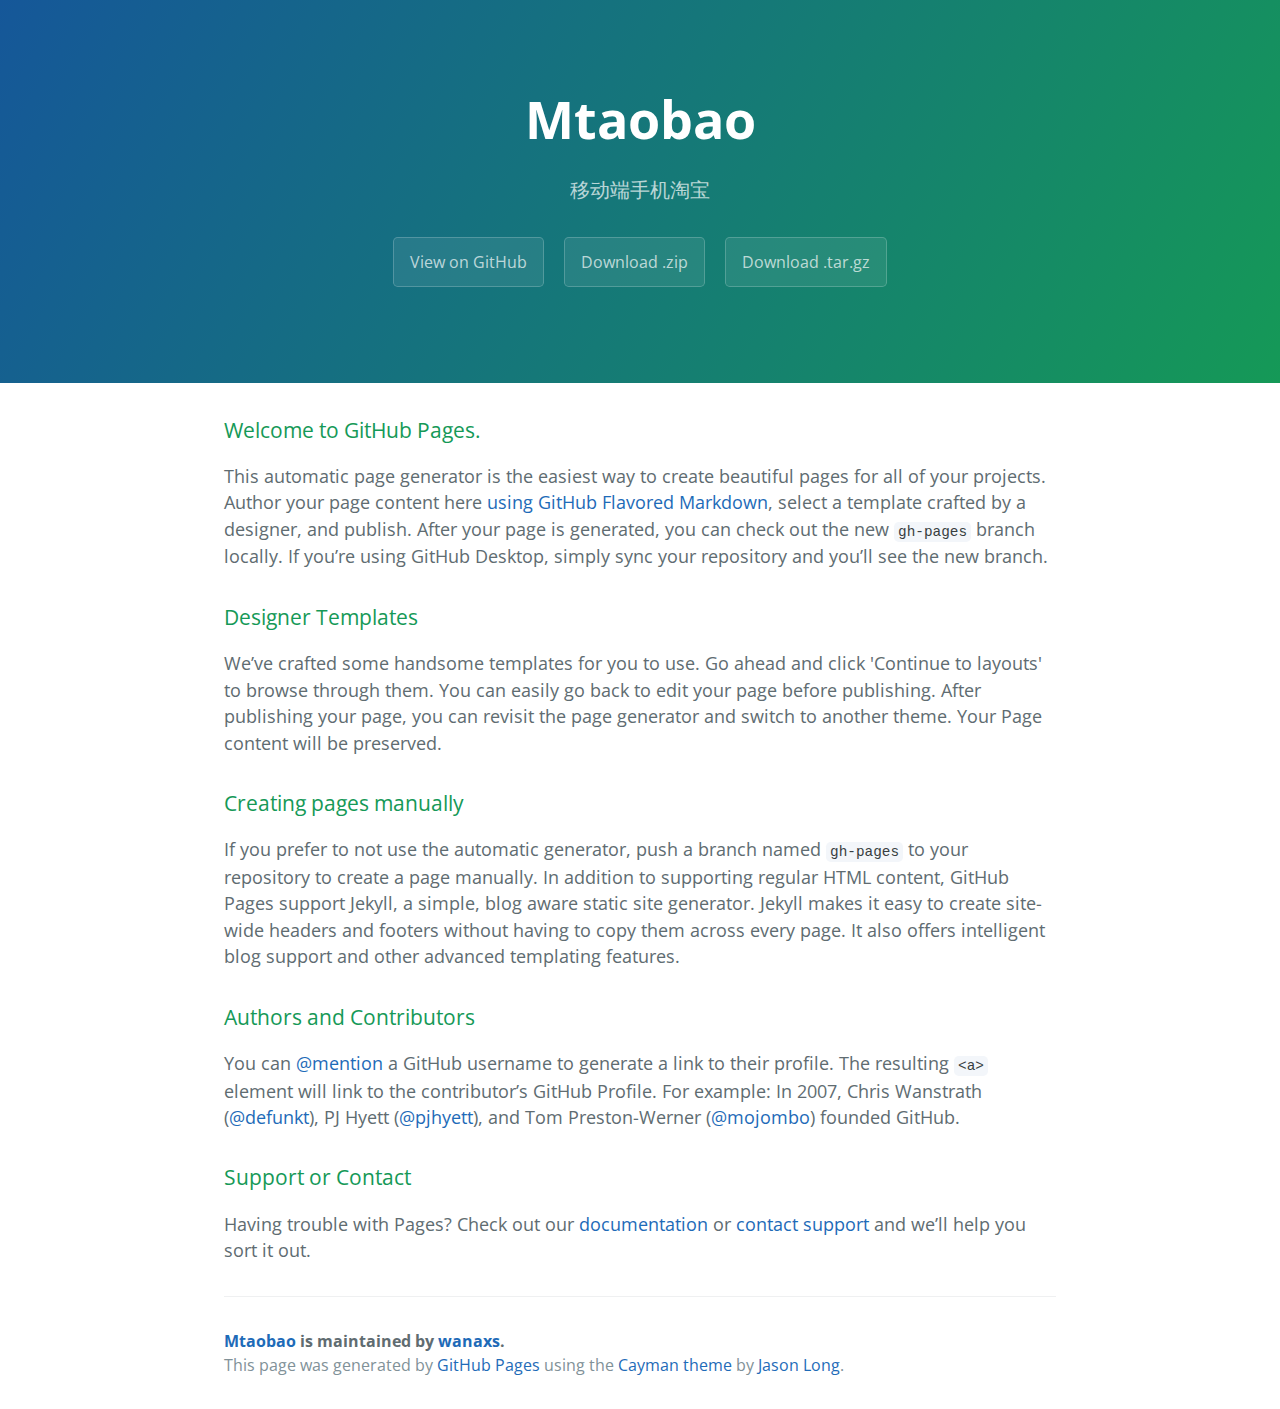
==== index.html @ b4049489 "Create gh-pages branch via GitHub" ====
<!DOCTYPE html>
<html lang="en-us">
  <head>
    <meta charset="UTF-8">
    <title>Mtaobao by wanaxs</title>
    <meta name="viewport" content="width=device-width, initial-scale=1">
    <link rel="stylesheet" type="text/css" href="stylesheets/normalize.css" media="screen">
    <link href='https://fonts.googleapis.com/css?family=Open+Sans:400,700' rel='stylesheet' type='text/css'>
    <link rel="stylesheet" type="text/css" href="stylesheets/stylesheet.css" media="screen">
    <link rel="stylesheet" type="text/css" href="stylesheets/github-light.css" media="screen">
  </head>
  <body>
    <section class="page-header">
      <h1 class="project-name">Mtaobao</h1>
      <h2 class="project-tagline">移动端手机淘宝</h2>
      <a href="https://github.com/wanaxs/Mtaobao" class="btn">View on GitHub</a>
      <a href="https://github.com/wanaxs/Mtaobao/zipball/master" class="btn">Download .zip</a>
      <a href="https://github.com/wanaxs/Mtaobao/tarball/master" class="btn">Download .tar.gz</a>
    </section>

    <section class="main-content">
      <h3>
<a id="welcome-to-github-pages" class="anchor" href="#welcome-to-github-pages" aria-hidden="true"><span aria-hidden="true" class="octicon octicon-link"></span></a>Welcome to GitHub Pages.</h3>

<p>This automatic page generator is the easiest way to create beautiful pages for all of your projects. Author your page content here <a href="https://guides.github.com/features/mastering-markdown/">using GitHub Flavored Markdown</a>, select a template crafted by a designer, and publish. After your page is generated, you can check out the new <code>gh-pages</code> branch locally. If you’re using GitHub Desktop, simply sync your repository and you’ll see the new branch.</p>

<h3>
<a id="designer-templates" class="anchor" href="#designer-templates" aria-hidden="true"><span aria-hidden="true" class="octicon octicon-link"></span></a>Designer Templates</h3>

<p>We’ve crafted some handsome templates for you to use. Go ahead and click 'Continue to layouts' to browse through them. You can easily go back to edit your page before publishing. After publishing your page, you can revisit the page generator and switch to another theme. Your Page content will be preserved.</p>

<h3>
<a id="creating-pages-manually" class="anchor" href="#creating-pages-manually" aria-hidden="true"><span aria-hidden="true" class="octicon octicon-link"></span></a>Creating pages manually</h3>

<p>If you prefer to not use the automatic generator, push a branch named <code>gh-pages</code> to your repository to create a page manually. In addition to supporting regular HTML content, GitHub Pages support Jekyll, a simple, blog aware static site generator. Jekyll makes it easy to create site-wide headers and footers without having to copy them across every page. It also offers intelligent blog support and other advanced templating features.</p>

<h3>
<a id="authors-and-contributors" class="anchor" href="#authors-and-contributors" aria-hidden="true"><span aria-hidden="true" class="octicon octicon-link"></span></a>Authors and Contributors</h3>

<p>You can <a href="https://help.github.com/articles/basic-writing-and-formatting-syntax/#mentioning-users-and-teams" class="user-mention">@mention</a> a GitHub username to generate a link to their profile. The resulting <code>&lt;a&gt;</code> element will link to the contributor’s GitHub Profile. For example: In 2007, Chris Wanstrath (<a href="https://github.com/defunkt" class="user-mention">@defunkt</a>), PJ Hyett (<a href="https://github.com/pjhyett" class="user-mention">@pjhyett</a>), and Tom Preston-Werner (<a href="https://github.com/mojombo" class="user-mention">@mojombo</a>) founded GitHub.</p>

<h3>
<a id="support-or-contact" class="anchor" href="#support-or-contact" aria-hidden="true"><span aria-hidden="true" class="octicon octicon-link"></span></a>Support or Contact</h3>

<p>Having trouble with Pages? Check out our <a href="https://help.github.com/pages">documentation</a> or <a href="https://github.com/contact">contact support</a> and we’ll help you sort it out.</p>

      <footer class="site-footer">
        <span class="site-footer-owner"><a href="https://github.com/wanaxs/Mtaobao">Mtaobao</a> is maintained by <a href="https://github.com/wanaxs">wanaxs</a>.</span>

        <span class="site-footer-credits">This page was generated by <a href="https://pages.github.com">GitHub Pages</a> using the <a href="https://github.com/jasonlong/cayman-theme">Cayman theme</a> by <a href="https://twitter.com/jasonlong">Jason Long</a>.</span>
      </footer>

    </section>

  
  </body>
</html>
---- stylesheets/stylesheet.css ----
* {
  box-sizing: border-box; }

body {
  padding: 0;
  margin: 0;
  font-family: "Open Sans", "Helvetica Neue", Helvetica, Arial, sans-serif;
  font-size: 16px;
  line-height: 1.5;
  color: #606c71; }

a {
  color: #1e6bb8;
  text-decoration: none; }
  a:hover {
    text-decoration: underline; }

.btn {
  display: inline-block;
  margin-bottom: 1rem;
  color: rgba(255, 255, 255, 0.7);
  background-color: rgba(255, 255, 255, 0.08);
  border-color: rgba(255, 255, 255, 0.2);
  border-style: solid;
  border-width: 1px;
  border-radius: 0.3rem;
  transition: color 0.2s, background-color 0.2s, border-color 0.2s; }
  .btn + .btn {
    margin-left: 1rem; }

.btn:hover {
  color: rgba(255, 255, 255, 0.8);
  text-decoration: none;
  background-color: rgba(255, 255, 255, 0.2);
  border-color: rgba(255, 255, 255, 0.3); }

@media screen and (min-width: 64em) {
  .btn {
    padding: 0.75rem 1rem; } }

@media screen and (min-width: 42em) and (max-width: 64em) {
  .btn {
    padding: 0.6rem 0.9rem;
    font-size: 0.9rem; } }

@media screen and (max-width: 42em) {
  .btn {
    display: block;
    width: 100%;
    padding: 0.75rem;
    font-size: 0.9rem; }
    .btn + .btn {
      margin-top: 1rem;
      margin-left: 0; } }

.page-header {
  color: #fff;
  text-align: center;
  background-color: #159957;
  background-image: linear-gradient(120deg, #155799, #159957); }

@media screen and (min-width: 64em) {
  .page-header {
    padding: 5rem 6rem; } }

@media screen and (min-width: 42em) and (max-width: 64em) {
  .page-header {
    padding: 3rem 4rem; } }

@media screen and (max-width: 42em) {
  .page-header {
    padding: 2rem 1rem; } }

.project-name {
  margin-top: 0;
  margin-bottom: 0.1rem; }

@media screen and (min-width: 64em) {
  .project-name {
    font-size: 3.25rem; } }

@media screen and (min-width: 42em) and (max-width: 64em) {
  .project-name {
    font-size: 2.25rem; } }

@media screen and (max-width: 42em) {
  .project-name {
    font-size: 1.75rem; } }

.project-tagline {
  margin-bottom: 2rem;
  font-weight: normal;
  opacity: 0.7; }

@media screen and (min-width: 64em) {
  .project-tagline {
    font-size: 1.25rem; } }

@media screen and (min-width: 42em) and (max-width: 64em) {
  .project-tagline {
    font-size: 1.15rem; } }

@media screen and (max-width: 42em) {
  .project-tagline {
    font-size: 1rem; } }

.main-content :first-child {
  margin-top: 0; }
.main-content img {
  max-width: 100%; }
.main-content h1, .main-content h2, .main-content h3, .main-content h4, .main-content h5, .main-content h6 {
  margin-top: 2rem;
  margin-bottom: 1rem;
  font-weight: normal;
  color: #159957; }
.main-content p {
  margin-bottom: 1em; }
.main-content code {
  padding: 2px 4px;
  font-family: Consolas, "Liberation Mono", Menlo, Courier, monospace;
  font-size: 0.9rem;
  color: #383e41;
  background-color: #f3f6fa;
  border-radius: 0.3rem; }
.main-content pre {
  padding: 0.8rem;
  margin-top: 0;
  margin-bottom: 1rem;
  font: 1rem Consolas, "Liberation Mono", Menlo, Courier, monospace;
  color: #567482;
  word-wrap: normal;
  background-color: #f3f6fa;
  border: solid 1px #dce6f0;
  border-radius: 0.3rem; }
  .main-content pre > code {
    padding: 0;
    margin: 0;
    font-size: 0.9rem;
    color: #567482;
    word-break: normal;
    white-space: pre;
    background: transparent;
    border: 0; }
.main-content .highlight {
  margin-bottom: 1rem; }
  .main-content .highlight pre {
    margin-bottom: 0;
    word-break: normal; }
.main-content .highlight pre, .main-content pre {
  padding: 0.8rem;
  overflow: auto;
  font-size: 0.9rem;
  line-height: 1.45;
  border-radius: 0.3rem; }
.main-content pre code, .main-content pre tt {
  display: inline;
  max-width: initial;
  padding: 0;
  margin: 0;
  overflow: initial;
  line-height: inherit;
  word-wrap: normal;
  background-color: transparent;
  border: 0; }
  .main-content pre code:before, .main-content pre code:after, .main-content pre tt:before, .main-content pre tt:after {
    content: normal; }
.main-content ul, .main-content ol {
  margin-top: 0; }
.main-content blockquote {
  padding: 0 1rem;
  margin-left: 0;
  color: #819198;
  border-left: 0.3rem solid #dce6f0; }
  .main-content blockquote > :first-child {
    margin-top: 0; }
  .main-content blockquote > :last-child {
    margin-bottom: 0; }
.main-content table {
  display: block;
  width: 100%;
  overflow: auto;
  word-break: normal;
  word-break: keep-all; }
  .main-content table th {
    font-weight: bold; }
  .main-content table th, .main-content table td {
    padding: 0.5rem 1rem;
    border: 1px solid #e9ebec; }
.main-content dl {
  padding: 0; }
  .main-content dl dt {
    padding: 0;
    margin-top: 1rem;
    font-size: 1rem;
    font-weight: bold; }
  .main-content dl dd {
    padding: 0;
    margin-bottom: 1rem; }
.main-content hr {
  height: 2px;
  padding: 0;
  margin: 1rem 0;
  background-color: #eff0f1;
  border: 0; }

@media screen and (min-width: 64em) {
  .main-content {
    max-width: 64rem;
    padding: 2rem 6rem;
    margin: 0 auto;
    font-size: 1.1rem; } }

@media screen and (min-width: 42em) and (max-width: 64em) {
  .main-content {
    padding: 2rem 4rem;
    font-size: 1.1rem; } }

@media screen and (max-width: 42em) {
  .main-content {
    padding: 2rem 1rem;
    font-size: 1rem; } }

.site-footer {
  padding-top: 2rem;
  margin-top: 2rem;
  border-top: solid 1px #eff0f1; }

.site-footer-owner {
  display: block;
  font-weight: bold; }

.site-footer-credits {
  color: #819198; }

@media screen and (min-width: 64em) {
  .site-footer {
    font-size: 1rem; } }

@media screen and (min-width: 42em) and (max-width: 64em) {
  .site-footer {
    font-size: 1rem; } }

@media screen and (max-width: 42em) {
  .site-footer {
    font-size: 0.9rem; } }
---- stylesheets/github-light.css ----
/*
The MIT License (MIT)

Copyright (c) 2016 GitHub, Inc.

Permission is hereby granted, free of charge, to any person obtaining a copy
of this software and associated documentation files (the "Software"), to deal
in the Software without restriction, including without limitation the rights
to use, copy, modify, merge, publish, distribute, sublicense, and/or sell
copies of the Software, and to permit persons to whom the Software is
furnished to do so, subject to the following conditions:

The above copyright notice and this permission notice shall be included in all
copies or substantial portions of the Software.

THE SOFTWARE IS PROVIDED "AS IS", WITHOUT WARRANTY OF ANY KIND, EXPRESS OR
IMPLIED, INCLUDING BUT NOT LIMITED TO THE WARRANTIES OF MERCHANTABILITY,
FITNESS FOR A PARTICULAR PURPOSE AND NONINFRINGEMENT. IN NO EVENT SHALL THE
AUTHORS OR COPYRIGHT HOLDERS BE LIABLE FOR ANY CLAIM, DAMAGES OR OTHER
LIABILITY, WHETHER IN AN ACTION OF CONTRACT, TORT OR OTHERWISE, ARISING FROM,
OUT OF OR IN CONNECTION WITH THE SOFTWARE OR THE USE OR OTHER DEALINGS IN THE
SOFTWARE.

*/

.pl-c /* comment */ {
  color: #969896;
}

.pl-c1 /* constant, variable.other.constant, support, meta.property-name, support.constant, support.variable, meta.module-reference, markup.raw, meta.diff.header */,
.pl-s .pl-v /* string variable */ {
  color: #0086b3;
}

.pl-e /* entity */,
.pl-en /* entity.name */ {
  color: #795da3;
}

.pl-smi /* variable.parameter.function, storage.modifier.package, storage.modifier.import, storage.type.java, variable.other */,
.pl-s .pl-s1 /* string source */ {
  color: #333;
}

.pl-ent /* entity.name.tag */ {
  color: #63a35c;
}

.pl-k /* keyword, storage, storage.type */ {
  color: #a71d5d;
}

.pl-s /* string */,
.pl-pds /* punctuation.definition.string, string.regexp.character-class */,
.pl-s .pl-pse .pl-s1 /* string punctuation.section.embedded source */,
.pl-sr /* string.regexp */,
.pl-sr .pl-cce /* string.regexp constant.character.escape */,
.pl-sr .pl-sre /* string.regexp source.ruby.embedded */,
.pl-sr .pl-sra /* string.regexp string.regexp.arbitrary-repitition */ {
  color: #183691;
}

.pl-v /* variable */ {
  color: #ed6a43;
}

.pl-id /* invalid.deprecated */ {
  color: #b52a1d;
}

.pl-ii /* invalid.illegal */ {
  color: #f8f8f8;
  background-color: #b52a1d;
}

.pl-sr .pl-cce /* string.regexp constant.character.escape */ {
  font-weight: bold;
  color: #63a35c;
}

.pl-ml /* markup.list */ {
  color: #693a17;
}

.pl-mh /* markup.heading */,
.pl-mh .pl-en /* markup.heading entity.name */,
.pl-ms /* meta.separator */ {
  font-weight: bold;
  color: #1d3e81;
}

.pl-mq /* markup.quote */ {
  color: #008080;
}

.pl-mi /* markup.italic */ {
  font-style: italic;
  color: #333;
}

.pl-mb /* markup.bold */ {
  font-weight: bold;
  color: #333;
}

.pl-md /* markup.deleted, meta.diff.header.from-file */ {
  color: #bd2c00;
  background-color: #ffecec;
}

.pl-mi1 /* markup.inserted, meta.diff.header.to-file */ {
  color: #55a532;
  background-color: #eaffea;
}

.pl-mdr /* meta.diff.range */ {
  font-weight: bold;
  color: #795da3;
}

.pl-mo /* meta.output */ {
  color: #1d3e81;
}
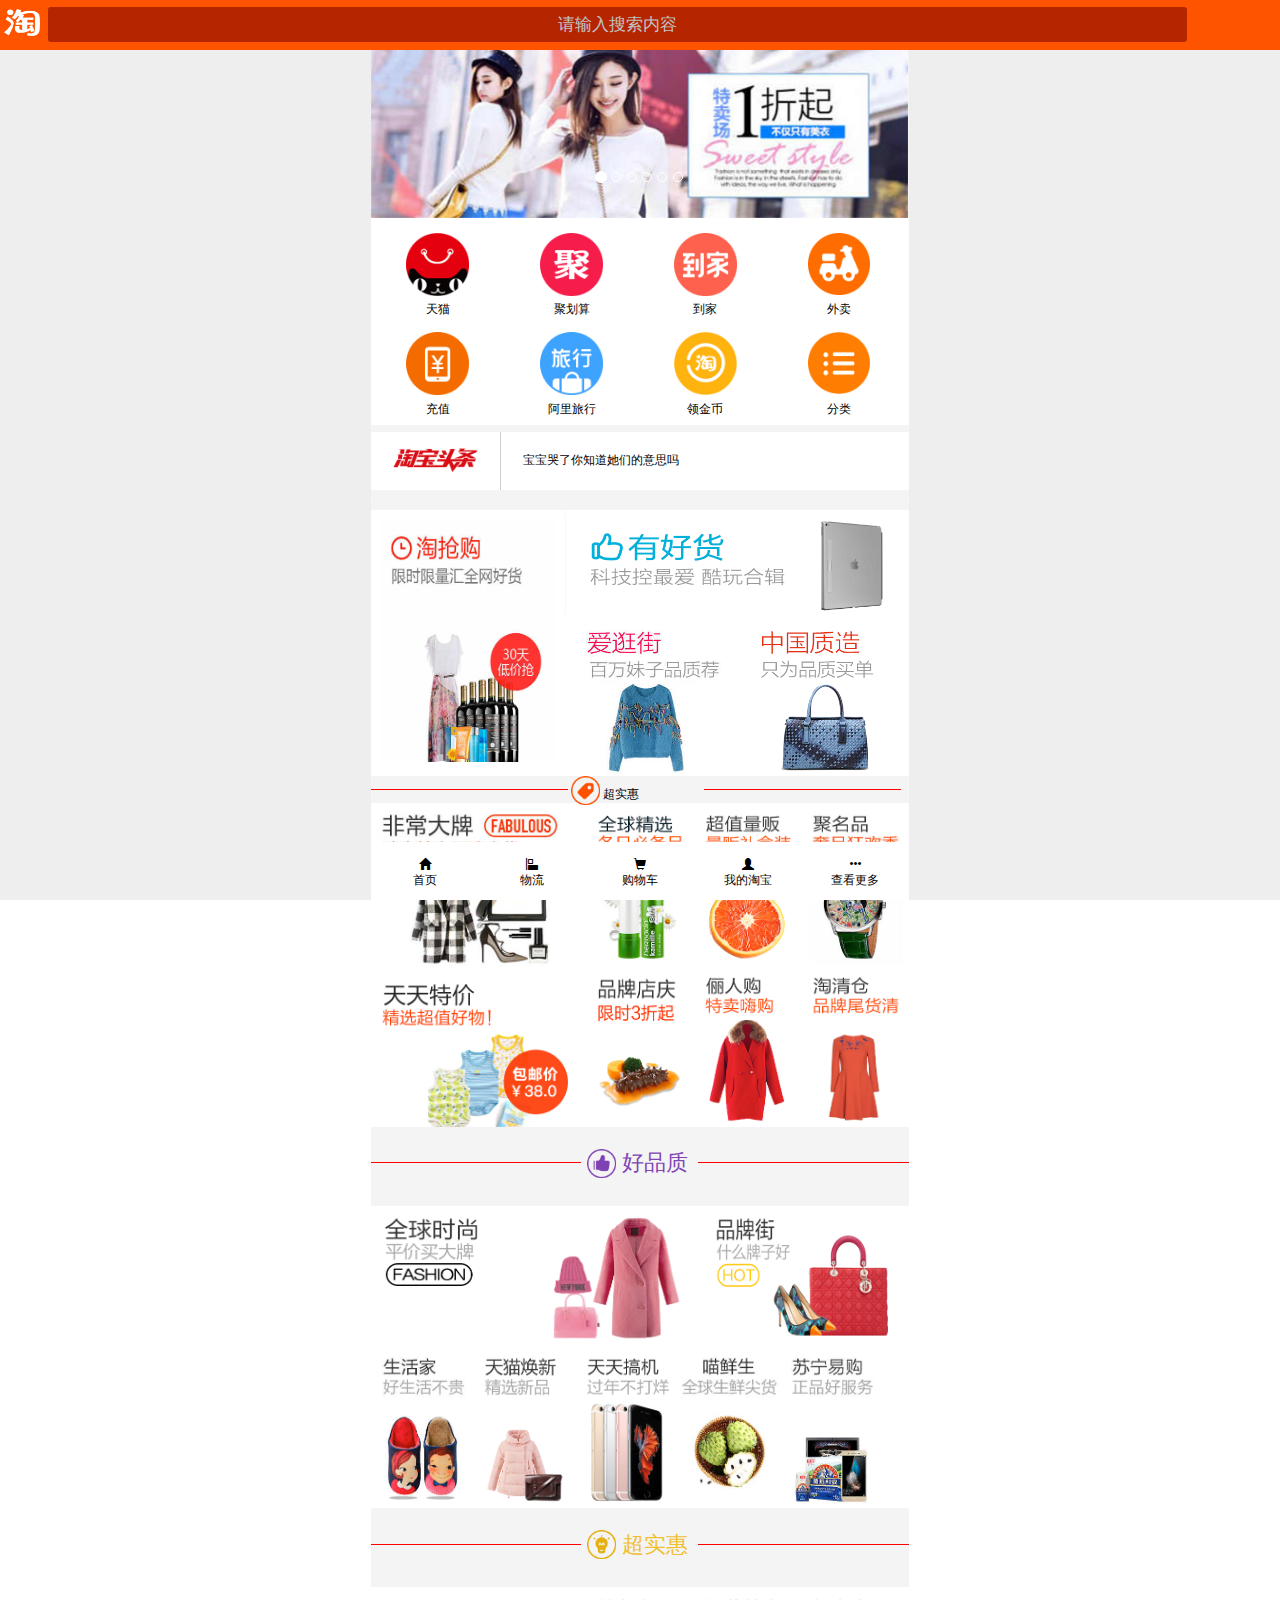
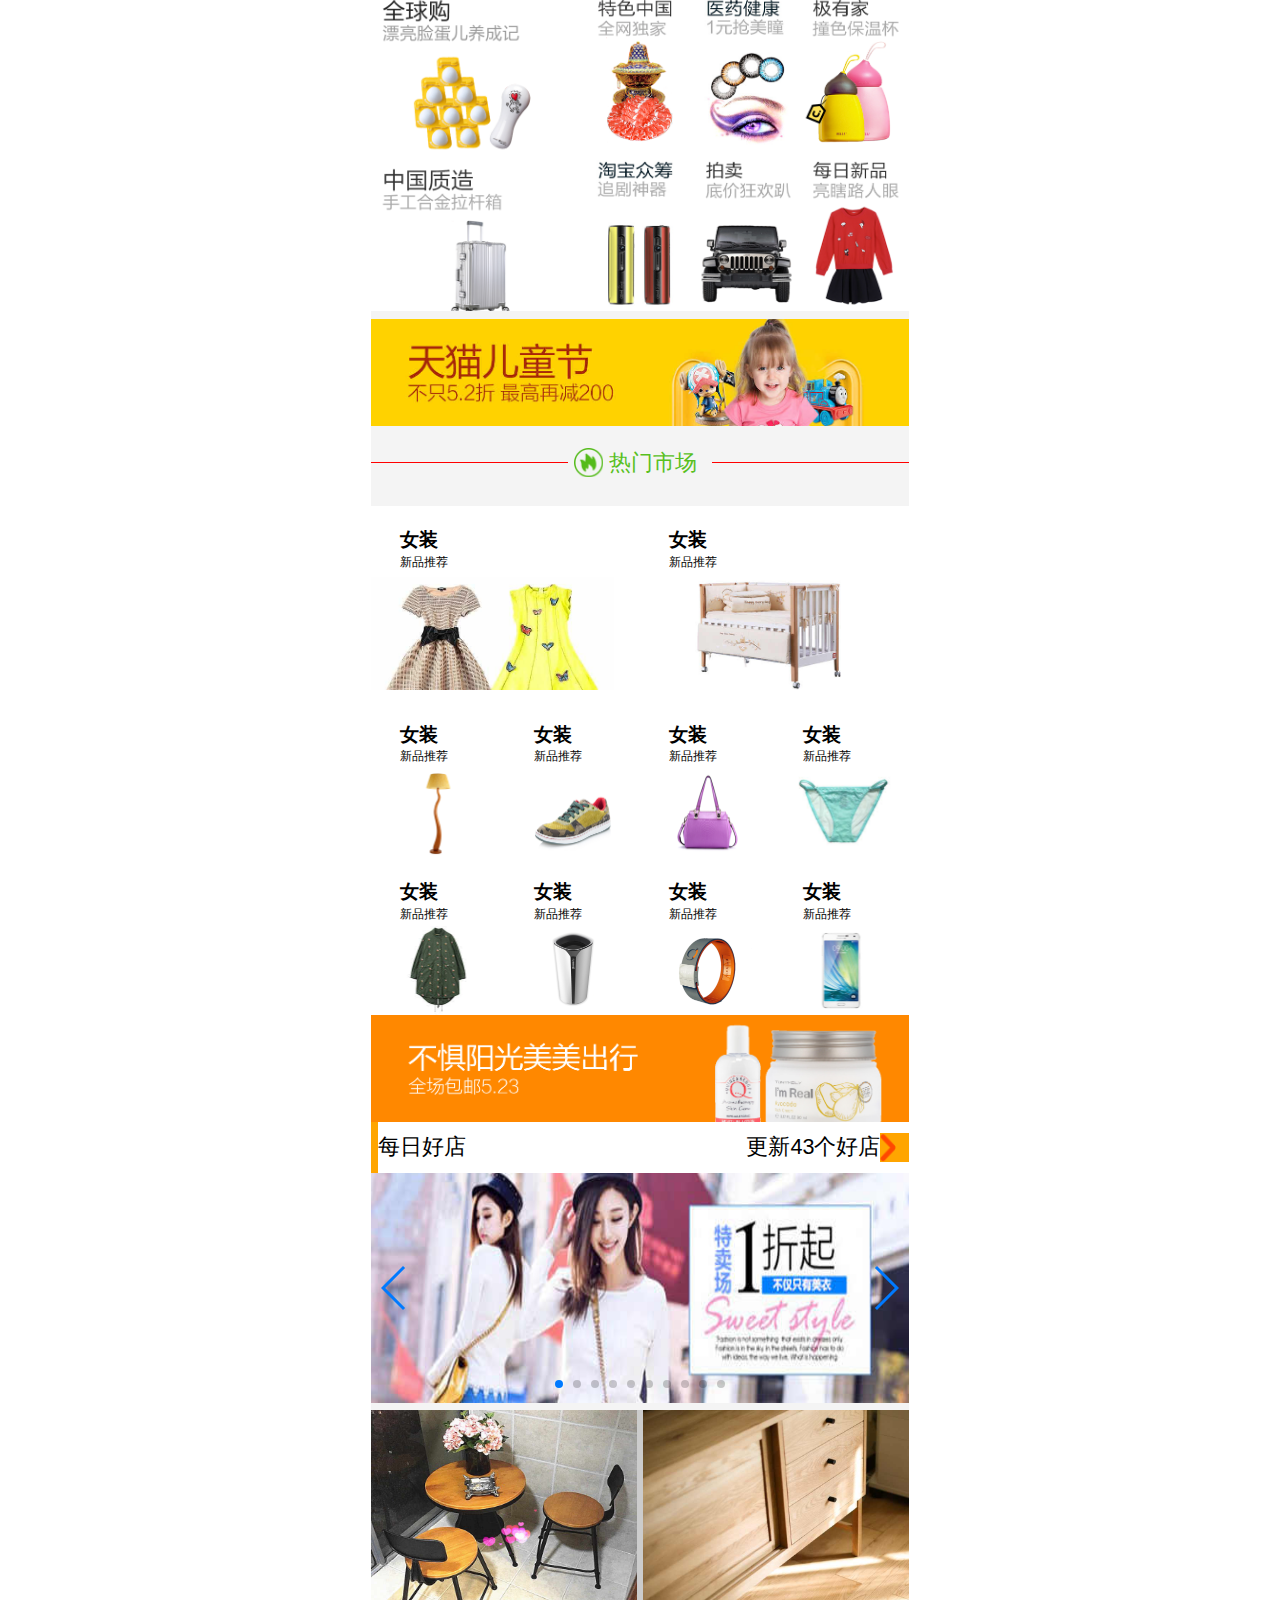
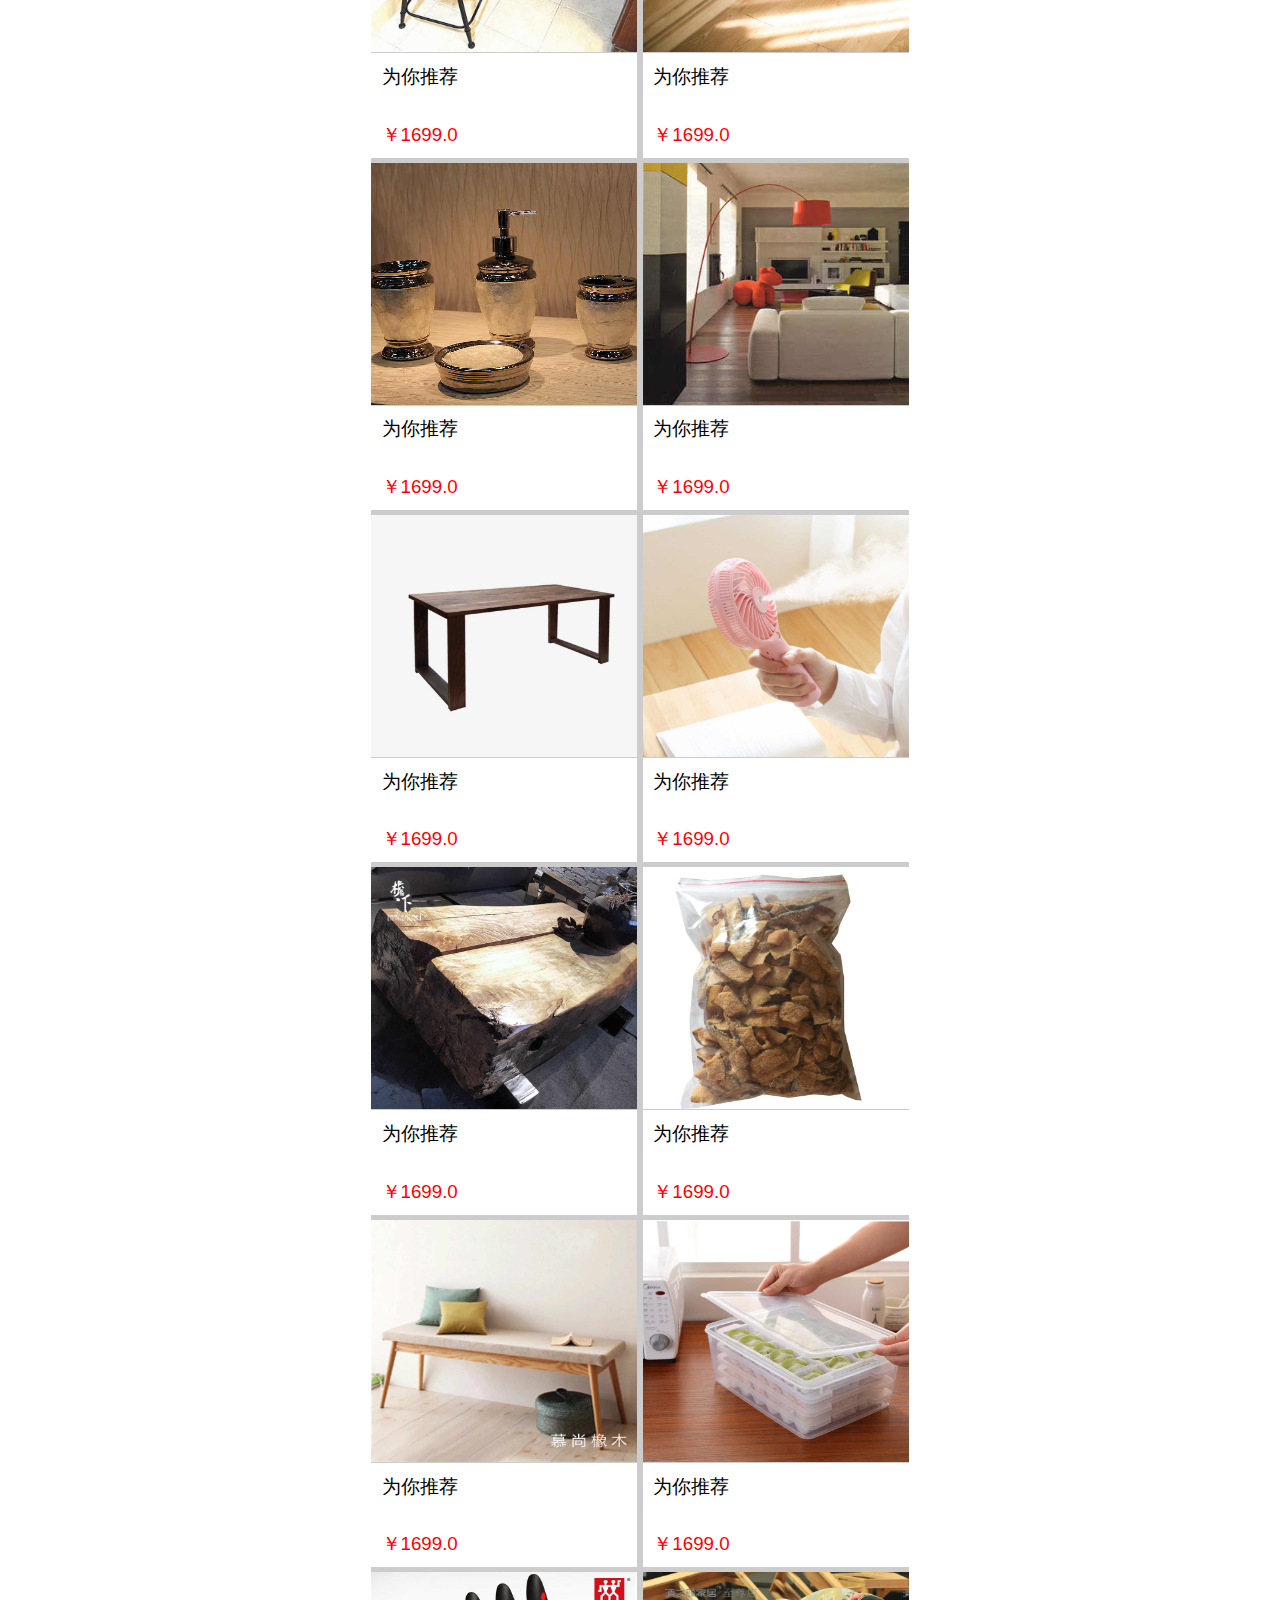
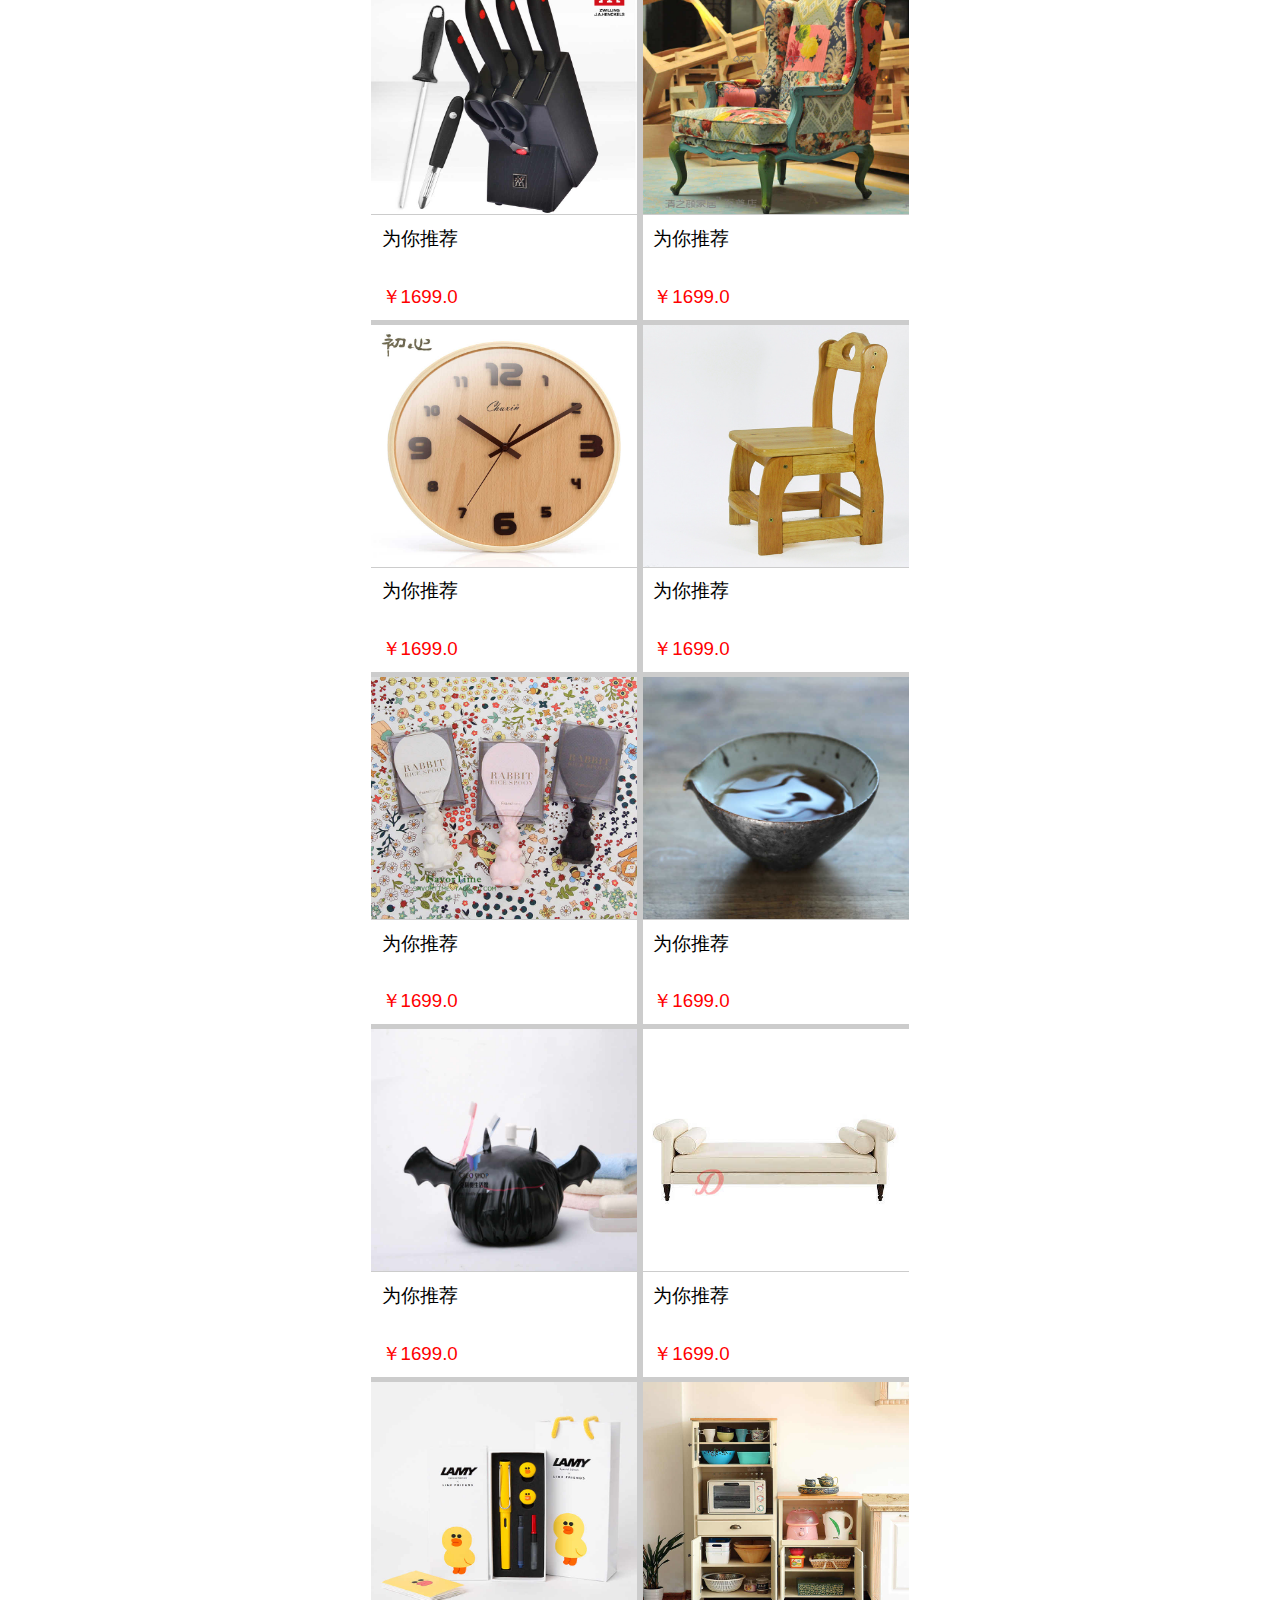
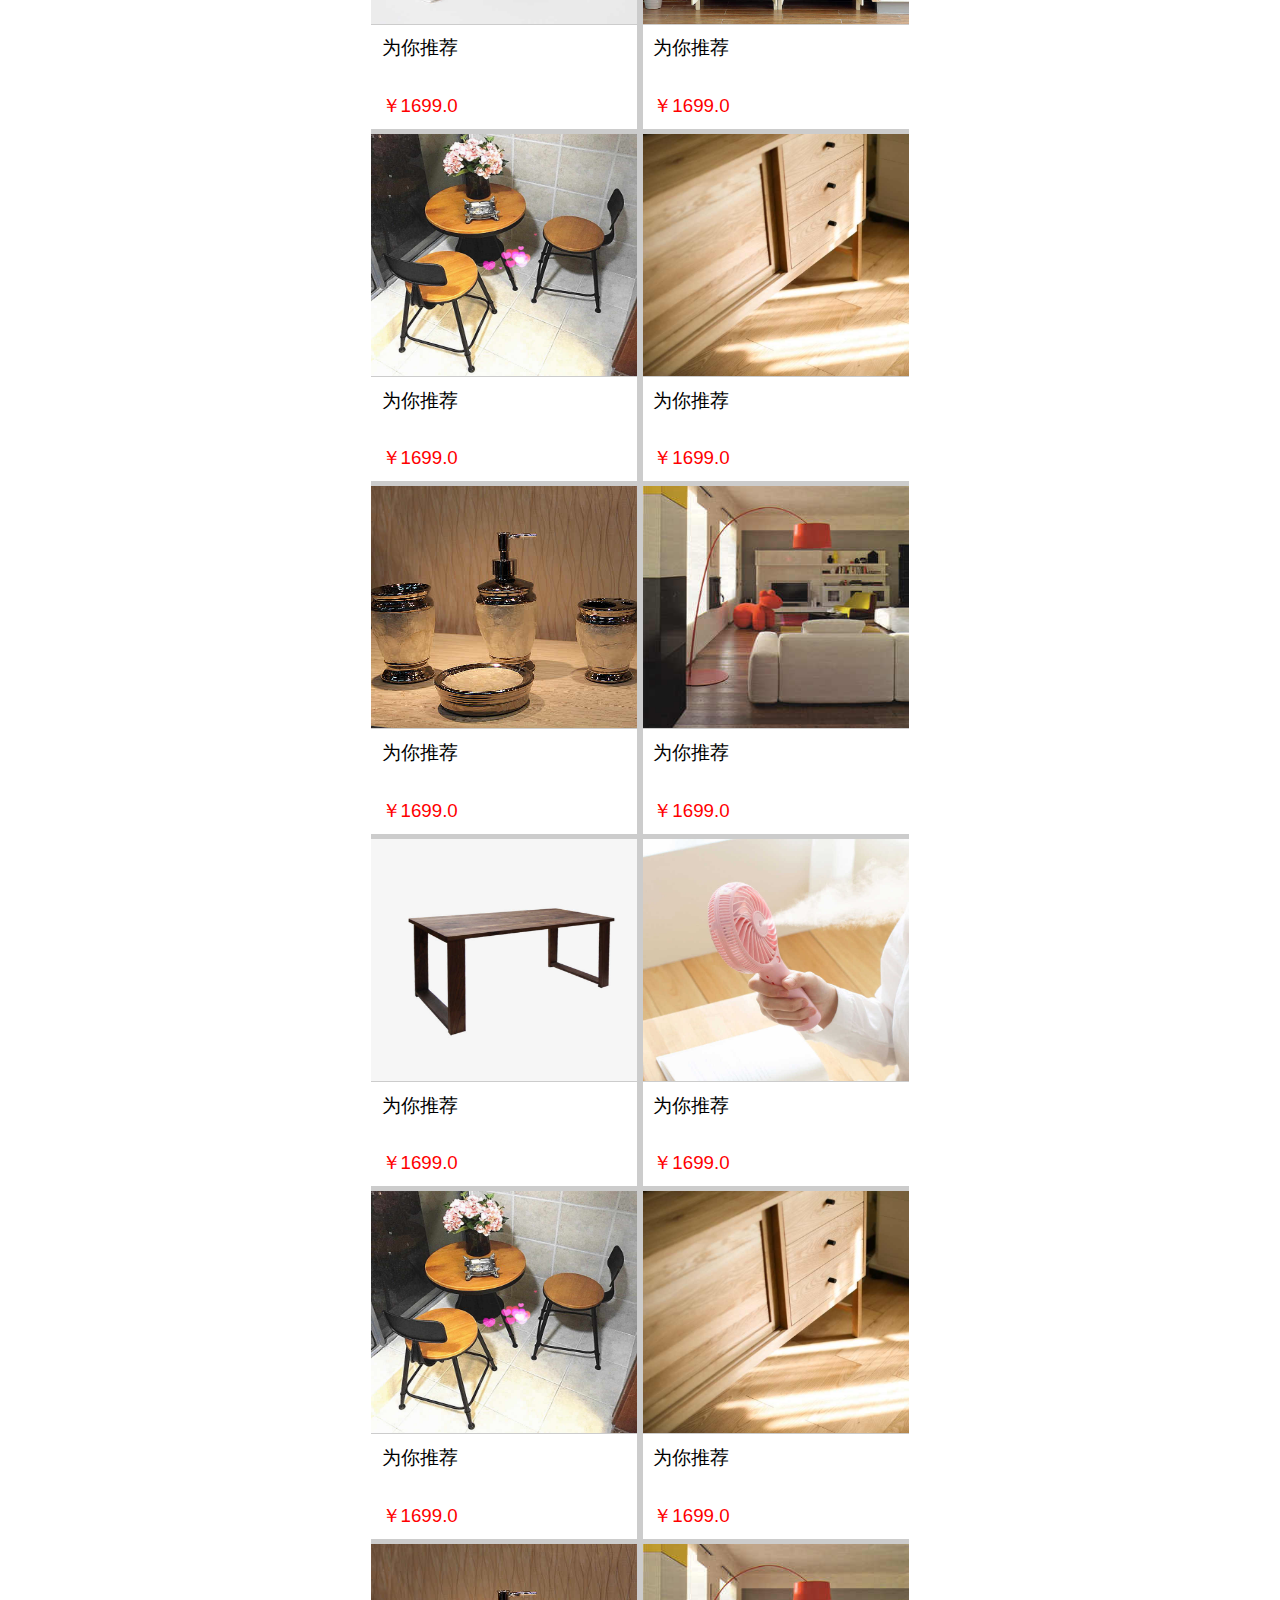
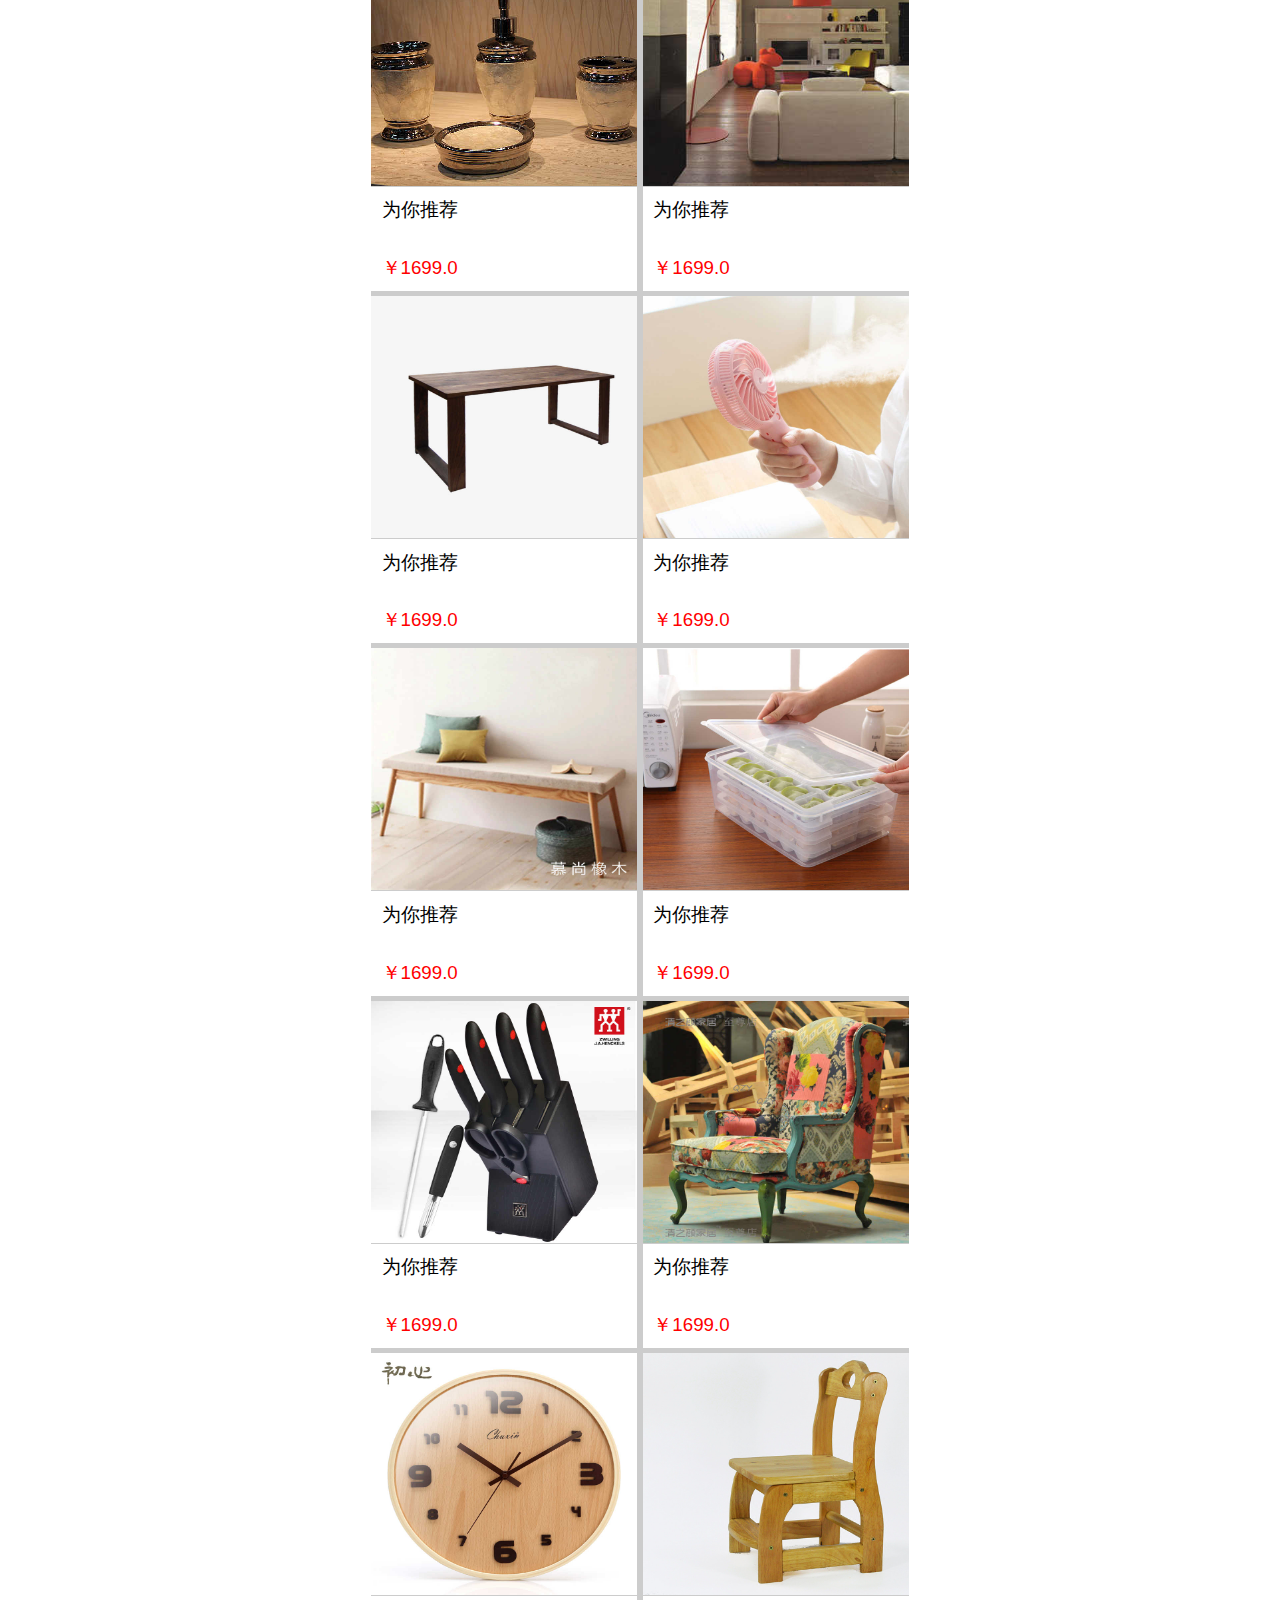
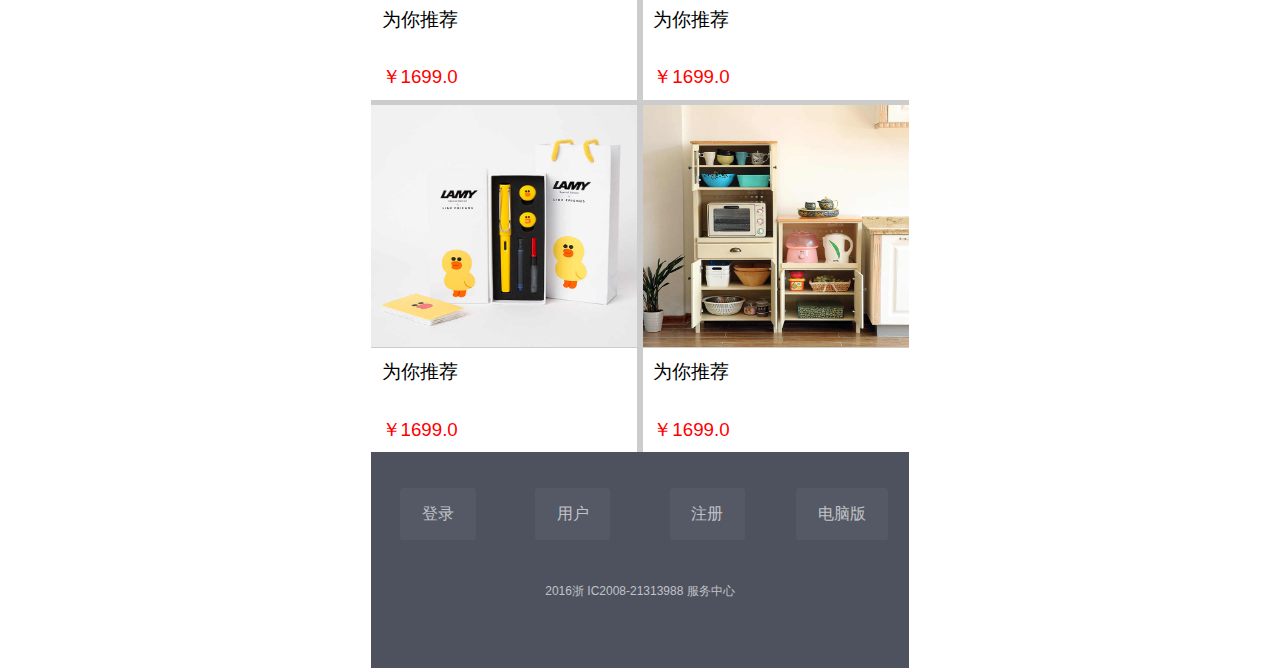
==== commit b3b63d58: "移动端手机淘宝" ====
--- a/index.html
+++ b/index.html
@@ -1,57 +1,697 @@
 <!DOCTYPE html>
-<html lang="en-us">
-  <head>
+<html lang="en">
+
+<head>
     <meta charset="UTF-8">
-    <title>Mtaobao by wanaxs</title>
-    <meta name="viewport" content="width=device-width, initial-scale=1">
-    <link rel="stylesheet" type="text/css" href="stylesheets/normalize.css" media="screen">
-    <link href='https://fonts.googleapis.com/css?family=Open+Sans:400,700' rel='stylesheet' type='text/css'>
-    <link rel="stylesheet" type="text/css" href="stylesheets/stylesheet.css" media="screen">
-    <link rel="stylesheet" type="text/css" href="stylesheets/github-light.css" media="screen">
-  </head>
-  <body>
-    <section class="page-header">
-      <h1 class="project-name">Mtaobao</h1>
-      <h2 class="project-tagline">移动端手机淘宝</h2>
-      <a href="https://github.com/wanaxs/Mtaobao" class="btn">View on GitHub</a>
-      <a href="https://github.com/wanaxs/Mtaobao/zipball/master" class="btn">Download .zip</a>
-      <a href="https://github.com/wanaxs/Mtaobao/tarball/master" class="btn">Download .tar.gz</a>
-    </section>
-
-    <section class="main-content">
-      <h3>
-<a id="welcome-to-github-pages" class="anchor" href="#welcome-to-github-pages" aria-hidden="true"><span aria-hidden="true" class="octicon octicon-link"></span></a>Welcome to GitHub Pages.</h3>
-
-<p>This automatic page generator is the easiest way to create beautiful pages for all of your projects. Author your page content here <a href="https://guides.github.com/features/mastering-markdown/">using GitHub Flavored Markdown</a>, select a template crafted by a designer, and publish. After your page is generated, you can check out the new <code>gh-pages</code> branch locally. If you’re using GitHub Desktop, simply sync your repository and you’ll see the new branch.</p>
-
-<h3>
-<a id="designer-templates" class="anchor" href="#designer-templates" aria-hidden="true"><span aria-hidden="true" class="octicon octicon-link"></span></a>Designer Templates</h3>
-
-<p>We’ve crafted some handsome templates for you to use. Go ahead and click 'Continue to layouts' to browse through them. You can easily go back to edit your page before publishing. After publishing your page, you can revisit the page generator and switch to another theme. Your Page content will be preserved.</p>
-
-<h3>
-<a id="creating-pages-manually" class="anchor" href="#creating-pages-manually" aria-hidden="true"><span aria-hidden="true" class="octicon octicon-link"></span></a>Creating pages manually</h3>
-
-<p>If you prefer to not use the automatic generator, push a branch named <code>gh-pages</code> to your repository to create a page manually. In addition to supporting regular HTML content, GitHub Pages support Jekyll, a simple, blog aware static site generator. Jekyll makes it easy to create site-wide headers and footers without having to copy them across every page. It also offers intelligent blog support and other advanced templating features.</p>
-
-<h3>
-<a id="authors-and-contributors" class="anchor" href="#authors-and-contributors" aria-hidden="true"><span aria-hidden="true" class="octicon octicon-link"></span></a>Authors and Contributors</h3>
-
-<p>You can <a href="https://help.github.com/articles/basic-writing-and-formatting-syntax/#mentioning-users-and-teams" class="user-mention">@mention</a> a GitHub username to generate a link to their profile. The resulting <code>&lt;a&gt;</code> element will link to the contributor’s GitHub Profile. For example: In 2007, Chris Wanstrath (<a href="https://github.com/defunkt" class="user-mention">@defunkt</a>), PJ Hyett (<a href="https://github.com/pjhyett" class="user-mention">@pjhyett</a>), and Tom Preston-Werner (<a href="https://github.com/mojombo" class="user-mention">@mojombo</a>) founded GitHub.</p>
-
-<h3>
-<a id="support-or-contact" class="anchor" href="#support-or-contact" aria-hidden="true"><span aria-hidden="true" class="octicon octicon-link"></span></a>Support or Contact</h3>
-
-<p>Having trouble with Pages? Check out our <a href="https://help.github.com/pages">documentation</a> or <a href="https://github.com/contact">contact support</a> and we’ll help you sort it out.</p>
-
-      <footer class="site-footer">
-        <span class="site-footer-owner"><a href="https://github.com/wanaxs/Mtaobao">Mtaobao</a> is maintained by <a href="https://github.com/wanaxs">wanaxs</a>.</span>
-
-        <span class="site-footer-credits">This page was generated by <a href="https://pages.github.com">GitHub Pages</a> using the <a href="https://github.com/jasonlong/cayman-theme">Cayman theme</a> by <a href="https://twitter.com/jasonlong">Jason Long</a>.</span>
-      </footer>
-
-    </section>
-
-  
-  </body>
+    <title>移动页面模板</title>
+    <!--网页关键词-->
+    <meta name="keywords" content="">
+    <!--网页描述-->
+    <meta name="description" content="">
+    <!--适配当前屏幕-->
+    <!--禁止自动识别电话号码-->
+    <meta name="format-detection" content="telephone=no" />
+    <!--禁止自动识别邮箱-->
+    <meta name="format-detection" content="email=no" />
+    <!--iphone中safari私有meta标签,
+        允许全屏模式浏览,隐藏浏览器导航栏-->
+    <meta name="apple-mobile-web-app-capable" content="yes" />
+    <!--iphone中safari顶端的状态条的样式black(黑色)-->
+    <meta name="apple-mobile-web-app-status-bar-style" content="black">
+    <script type="text/javascript" src="./public/js/flexible.js"></script>
+    <script type="text/javascript" src="./public/js/flexible_css.js"></script>
+    <link rel="stylesheet" type="text/css" href="./public/css/style.css">
+    <link rel="stylesheet" type="text/css" href="./public/css/bootstrap.css">
+    <link rel="stylesheet" href="./public/css/swiper-3.3.1.min.css">
+    <style type="text/css">
+        @font-face {font-family: 'iconfont';
+            src: url('./public/css/iconfont.eot'); /* IE9*/
+            src: url('./public/css/iconfont.eot?#iefix') format('embedded-opentype'), /* IE6-IE8 */
+            url('./public/css/iconfont.woff') format('woff'), /* chrome、firefox */
+            url('./public/css/iconfont.ttf') format('truetype'), /* chrome、firefox、opera、Safari, Android, iOS 4.2+*/
+            url('./public/css/iconfont.svg#iconfont') format('svg'); /* iOS 4.1- */
+        }
+        .iconfont{
+            font-family:"iconfont" !important;
+            font-size:16px;font-style:normal;
+            -webkit-font-smoothing: antialiased;
+            -webkit-text-stroke-width: 0.2px;
+            -moz-osx-font-smoothing: grayscale;}
+
+
+            html, body {
+        position: relative;
+        height: 100%;
+    }
+    body {
+        background: #eee;
+        font-family: Helvetica Neue, Helvetica, Arial, sans-serif;
+        font-size: 14px;
+        color:#000;
+        margin: 0;
+        padding: 0;
+    }
+    .swiper-container {
+        width: 100%;
+        height: 100%;
+        margin-left: auto;
+        margin-right: auto;
+    }
+    .swiper-slide {
+        text-align: center;
+        font-size: 18px;
+        background: #fff;
+
+        /* Center slide text vertically */
+        display: -webkit-box;
+        display: -ms-flexbox;
+        display: -webkit-flex;
+        display: flex;
+        -webkit-box-pack: center;
+        -ms-flex-pack: center;
+        -webkit-justify-content: center;
+        justify-content: center;
+        -webkit-box-align: center;
+        -ms-flex-align: center;
+        -webkit-align-items: center;
+        align-items: center;
+    }
+    .swiper-slide img{width: 100%;height: 4.266667rem;}
+    </style>
+</head>
+
+<body>
+    <header>
+        <div>
+            <img src="./public/images/下载.png">
+            <input type="text" value="请输入搜索内容"></input>
+        </div>
+    </header>
+    <div class="content">
+        <div class="ip1">
+            <div id="carousel-example-generic1" class="carousel slide ip1_slide" data-ride="carousel">
+                <ol class="carousel-indicators">
+                    <li data-target="#carousel-example-generic1" data-slide-to="0" class="active"></li>
+                    <li data-target="#carousel-example-generic1" data-slide-to="1"></li>
+                    <li data-target="#carousel-example-generic1" data-slide-to="2"></li>
+                    <li data-target="#carousel-example-generic1" data-slide-to="3"></li>
+                    <li data-target="#carousel-example-generic1" data-slide-to="4"></li>
+                    <li data-target="#carousel-example-generic1" data-slide-to="5"></li>
+                </ol>
+                <!-- Wrapper for slides -->
+                <div class="carousel-inner" role="listbox">
+                    <div class="item active">
+                        <img src="./public/images/ip1_1.jpg" alt="...">
+                    </div>
+                    <div class="item">
+                        <img src="./public/images/ip1_2.jpg" alt="...">
+                    </div>
+                    <div class="item">
+                        <img src="./public/images/ip1_3.jpg" alt="...">
+                    </div>
+                    <div class="item">
+                        <img src="./public/images/ip1_4.jpg" alt="...">
+                    </div>
+                    <div class="item">
+                        <img src="./public/images/ip1_5.jpg" alt="...">
+                    </div>
+                    <div class="item">
+                        <img src="./public/images/ip1_6.jpg" alt="...">
+                    </div>
+                </div>
+            </div>
+            <div class="topnav">
+            	<ul>
+            		<li><span class="litu litua"></span><span>天猫</span></li>
+            		<li><span class="litu litub"></span><span>聚划算</span></li>
+            		<li><span class="litu lituc"></span><span>到家</span></li>
+            		<li><span class="litu litud"></span><span>外卖</span></li>
+            		<li><span class="litu litue"></span><span>充值</span></li>
+            		<li><span class="litu lituf"></span><span>阿里旅行</span></li>
+            		<li><span class="litu litug"></span><span>领金币</span></li>
+            		<li><span class="litu lituh"></span><span>分类</span></li>
+            		<div class="clearfix"></div>
+            	</ul>
+            </div>
+            <div class="topbottom">
+            	<div class="toutiao"></div>
+            	<div class="neirong">宝宝哭了你知道她们的意思吗</div>
+            	<div class=" clearfix"></div>
+            </div>
+        </div>
+        <div class="ip2">
+        	<div class="ip2_left">
+        		<div>
+                    <img src="./public/images/ip2_1.jpg">      
+                </div>
+        	</div>
+        	<div class="ip2_right">
+        		<div class="ip2_right_top">
+                    <img src="./public/images/ip2_a.png" class="imga"> 
+                    <img src="./public/images/ip2_2.jpg" class="imgb">
+                    <div class="clearboth"></div>     
+                </div>
+        		<div class="ip2_right_bottom">
+        			<div><img src="./public/images/ip2_3.jpg"> </div>
+        			<div><img src="./public/images/ip2_4.png"> </div>
+        		</div>
+        	</div>
+            <div class="clearfix"></div>
+        </div>
+        <div class="ip3">
+            <div class="ip3_head">
+                <span class="ip3_head_span"></span>
+                <span class="ip3_head_png"></span>
+                <span class="ip3_head_name">超实惠</span>
+                <span class="ip3_head_span"></span>
+            </div>
+            <div class="ip3_content">
+                <div class="ip3_left">
+                    <img src="./public/images/ip3_1.jpg">
+                    <img src="./public/images/ip3_2.png">
+                </div>
+                <div class="ip3_right">
+                    <div class="clearfix">
+                        <img src="./public/images/ip3_3.png">
+                        <img src="./public/images/ip3_4.png">
+                        <img src="./public/images/ip3_5.png">
+                    </div>
+                    <div class="clearfix">
+                        <img src="./public/images/ip3_6.png">
+                        <img src="./public/images/ip3_7.png">
+                        <img src="./public/images/ip3_8.png">
+                    </div>
+                </div>
+            </div>
+        </div>
+
+       <!--  好品质 -->
+        <div class="ip4">
+            <div class="ip4_head">
+                <span class="ip4_head_span"></span>
+                <span class="ip4_head_png"></span>
+                <span class="ip4_head_name">好品质</span>
+                <span class="ip4_head_span"></span>
+            </div>
+            <div class="ip4_content">
+                <div class="ip4_top">
+                    <img src="./public/images/ip4_1.png" class="imga">
+                    <img src="./public/images/ip4_2.png" class="imgb">
+                </div>
+                <div class="ip4_bottom">
+                    <img src="./public/images/ip4_3.jpg">
+                    <img src="./public/images/ip4_4.png">
+                    <img src="./public/images/ip4_5.png">
+                    <img src="./public/images/ip4_6.jpg">
+                    <img src="./public/images/ip4_7.jpg">
+                </div>
+            </div>
+        </div>
+
+        <!-- 有特色 -->
+        <div class="ip5">
+            <div class="ip5_head">
+                <span class="ip5_head_span"></span>
+                <span class="ip5_head_png"></span>
+                <span class="ip5_head_name">超实惠</span>
+                <span class="ip5_head_span"></span>
+            </div>
+            <div class="ip5_content">
+                <div class="ip5_left">
+                    <img src="./public/images/ip5_1.png">
+                    <img src="./public/images/ip5_2.png">
+                </div>
+                <div class="ip5_right">
+                    <div class="clearfix">
+                        <img src="./public/images/ip5_3.png">
+                        <img src="./public/images/ip5_4.png">
+                        <img src="./public/images/ip5_5.png">
+                    </div>
+                    <div class="clearfix">
+                        <img src="./public/images/ip5_6.png">
+                        <img src="./public/images/ip5_7.png">
+                        <img src="./public/images/ip5_8.png">
+                    </div>
+                </div>
+            </div>
+            <div class="ip5_footer">
+                <img src="./public/images/ip5_bottom.jpg">
+            </div>
+        </div>
+        
+        <!-- 热门市场 -->
+        <div class="ip6">
+            <div class="ip6_head">
+                <span class="ip6_head_span"></span>
+                <span class="ip6_head_png"></span>
+                <span class="ip6_head_name">热门市场</span>
+                <span class="ip6_head_span"></span>
+            </div>
+            <div class="ip6_content">
+                <div class="ip6_top">
+                    <div>
+                        <span class="spana">女装</span>
+                        <span class="spanb">新品推荐</span>
+                        <img src="./public/images/ip6_1.jpg" class="imga">
+                    </div>
+                    <div>
+                        <span class="spana">女装</span>
+                        <span class="spanb">新品推荐</span>
+                        <img src="./public/images/ip6_2.jpg" class="imgb">
+                    </div>
+                    <i class="clearfix"></i>
+                </div>
+                <div class="ip6_bottom">
+                    <ul>
+                        <li><span class="spana">女装</span>
+                        <span class="spanb">新品推荐</span><img src="./public/images/ip6_3.png"></li>
+                        <li><span class="spana">女装</span>
+                        <span class="spanb">新品推荐</span><img src="./public/images/ip6_4.png"></li>
+                        <li><span class="spana">女装</span>
+                        <span class="spanb">新品推荐</span><img src="./public/images/ip6_5.png"></li>
+                        <li><span class="spana">女装</span>
+                        <span class="spanb">新品推荐</span><img src="./public/images/ip6_6.jpg"></li>
+                        
+                    </ul>
+                    <ul>
+                        <li><span class="spana">女装</span>
+                        <span class="spanb">新品推荐</span><img src="./public/images/ip6_7.jpg"></li>
+                        <li><span class="spana">女装</span>
+                        <span class="spanb">新品推荐</span><img src="./public/images/ip6_8.png"></li>
+                        <li><span class="spana">女装</span>
+                        <span class="spanb">新品推荐</span><img src="./public/images/ip6_9.png"></li>
+                        <li><span class="spana">女装</span>
+                        <span class="spanb">新品推荐</span><img src="./public/images/ip6_10.png"></li>
+                    </ul>
+                </div>
+            </div>
+            <div class="ip6_footer">
+                <img src="./public/images/ip6_bottom.png">
+            </div>
+        </div>
+        <div class="ip6_under">
+            <div class="ip6_under_header">
+                <span class="spana">每日好店</span>
+                 <span class="spanc"></span>
+                <span class="spanb">更新43个好店</span>
+                <i class="clearfix"></i>               
+            </div>
+            <div class="ip6_under_ban">
+                <!-- Swiper -->
+    <div class="swiper-container">
+        <div class="swiper-wrapper">
+            <div class="swiper-slide"><img src="./public/images/ip1_1.jpg"></div>
+            <div class="swiper-slide"><img src="./public/images/ip1_1.jpg"></div>
+            <div class="swiper-slide"><img src="./public/images/ip1_1.jpg"></div>
+            <div class="swiper-slide"><img src="./public/images/ip1_1.jpg"></div>
+            <div class="swiper-slide"><img src="./public/images/ip1_1.jpg"></div>
+            <div class="swiper-slide"><img src="./public/images/ip1_1.jpg"></div>
+            <div class="swiper-slide"><img src="./public/images/ip1_1.jpg"></div>
+            <div class="swiper-slide"><img src="./public/images/ip1_1.jpg"></div>
+            <div class="swiper-slide"><img src="./public/images/ip1_1.jpg"></div>
+            <div class="swiper-slide"><img src="./public/images/ip1_1.jpg"></div>
+        </div>
+        <!-- Add Pagination -->
+        <div class="swiper-pagination"></div>
+        <!-- Add Arrows -->
+        <div class="swiper-button-next"></div>
+        <div class="swiper-button-prev"></div>
+    </div>
+
+    <!-- Swiper JS -->
+    <script src="./public/js/swiper-3.3.1.min.js"></script>
+
+    <!-- Initialize Swiper -->
+    <script>
+    var swiper = new Swiper('.swiper-container', {
+        pagination: '.swiper-pagination',
+        nextButton: '.swiper-button-next',
+        prevButton: '.swiper-button-prev',
+        slidesPerView: 1,
+        paginationClickable: true,
+        spaceBetween: 30,
+        loop: true
+    });
+    </script>
+            </div>
+        </div>
+
+       <!--  猜你喜欢 -->
+        <div class="ip8">
+            <div  class="con">
+                <div class="hang">
+                    <i class="clearfix"></i>
+                    <div class="diva">
+                       <div>
+                            <img src="./public/images/ip8_1.jpg">
+                            <span class="intr">为你推荐</span>
+                            <span class="money">￥1699.0</span>
+                       </div>
+                    </div>
+                    <div class="divb">
+                       <div>
+                            <img src="./public/images/ip8_2.jpg">
+                            <span class="intr">为你推荐</span>
+                            <span class="money">￥1699.0</span>
+                       </div>
+                    </div>
+                </div>
+                <div class="hang">
+                    <div class="diva">
+                       <div>
+                            <img src="./public/images/ip8_3.jpg">
+                            <span class="intr">为你推荐</span>
+                            <span class="money">￥1699.0</span>
+                       </div>
+                    </div>
+                    <div class="divb">
+                       <div>
+                            <img src="./public/images/ip8_4.jpg">
+                            <span class="intr">为你推荐</span>
+                            <span class="money">￥1699.0</span>
+                       </div>
+                    </div>
+                </div>
+                <div class="hang">
+                    <div class="diva">
+                       <div>
+                            <img src="./public/images/ip8_5.jpg">
+                            <span class="intr">为你推荐</span>
+                            <span class="money">￥1699.0</span>
+                       </div>
+                    </div>
+                    <div class="divb">
+                       <div>
+                            <img src="./public/images/ip8_6.jpg">
+                            <span class="intr">为你推荐</span>
+                            <span class="money">￥1699.0</span>
+                       </div>
+                    </div>
+                </div>
+                <div class="hang">
+                    <div class="diva">
+                       <div>
+                            <img src="./public/images/ip8_7.jpg">
+                            <span class="intr">为你推荐</span>
+                            <span class="money">￥1699.0</span>
+                       </div>
+                    </div>
+                    <div class="divb">
+                       <div>
+                            <img src="./public/images/ip8_8.jpg">
+                            <span class="intr">为你推荐</span>
+                            <span class="money">￥1699.0</span>
+                       </div>
+                    </div>
+                </div>
+                <div class="hang">
+                    <div class="diva">
+                       <div>
+                            <img src="./public/images/ip8_9.jpg">
+                            <span class="intr">为你推荐</span>
+                            <span class="money">￥1699.0</span>
+                       </div>
+                    </div>
+                    <div class="divb">
+                       <div>
+                            <img src="./public/images/ip8_10.jpg">
+                            <span class="intr">为你推荐</span>
+                            <span class="money">￥1699.0</span>
+                       </div>
+                    </div>
+                </div>
+                <div class="hang">
+                    <div class="diva">
+                       <div>
+                            <img src="./public/images/ip8_11.jpg">
+                            <span class="intr">为你推荐</span>
+                            <span class="money">￥1699.0</span>
+                       </div>
+                    </div>
+                    <div class="divb">
+                       <div>
+                            <img src="./public/images/ip8_12.jpg">
+                            <span class="intr">为你推荐</span>
+                            <span class="money">￥1699.0</span>
+                       </div>
+                    </div>
+                </div>
+                <div class="hang">
+                    <div class="diva">
+                       <div>
+                            <img src="./public/images/ip8_13.jpg">
+                            <span class="intr">为你推荐</span>
+                            <span class="money">￥1699.0</span>
+                       </div>
+                    </div>
+                    <div class="divb">
+                       <div>
+                            <img src="./public/images/ip8_14.jpg">
+                            <span class="intr">为你推荐</span>
+                            <span class="money">￥1699.0</span>
+                       </div>
+                    </div>
+                </div>
+                <div class="hang">
+                    <div class="diva">
+                       <div>
+                            <img src="./public/images/ip8_15.jpg">
+                            <span class="intr">为你推荐</span>
+                            <span class="money">￥1699.0</span>
+                       </div>
+                    </div>
+                    <div class="divb">
+                       <div>
+                            <img src="./public/images/ip8_16.jpg">
+                            <span class="intr">为你推荐</span>
+                            <span class="money">￥1699.0</span>
+                       </div>
+                    </div>
+                </div>
+                <div class="hang">
+                    <div class="diva">
+                       <div>
+                            <img src="./public/images/ip8_17.jpg">
+                            <span class="intr">为你推荐</span>
+                            <span class="money">￥1699.0</span>
+                       </div>
+                    </div>
+                    <div class="divb">
+                       <div>
+                            <img src="./public/images/ip8_18.jpg">
+                            <span class="intr">为你推荐</span>
+                            <span class="money">￥1699.0</span>
+                       </div>
+                    </div>
+                </div>
+                <div class="hang">
+                    <div class="diva">
+                       <div>
+                            <img src="./public/images/ip8_19.jpg">
+                            <span class="intr">为你推荐</span>
+                            <span class="money">￥1699.0</span>
+                       </div>
+                    </div>
+                    <div class="divb">
+                       <div>
+                            <img src="./public/images/ip8_20.jpg">
+                            <span class="intr">为你推荐</span>
+                            <span class="money">￥1699.0</span>
+                       </div>
+                    </div>
+                </div>
+                <div class="hang">
+                    <i class="clearfix"></i>
+                    <div class="diva">
+                       <div>
+                            <img src="./public/images/ip8_1.jpg">
+                            <span class="intr">为你推荐</span>
+                            <span class="money">￥1699.0</span>
+                       </div>
+                    </div>
+                    <div class="divb">
+                       <div>
+                            <img src="./public/images/ip8_2.jpg">
+                            <span class="intr">为你推荐</span>
+                            <span class="money">￥1699.0</span>
+                       </div>
+                    </div>
+                </div>
+                <div class="hang">
+                    <div class="diva">
+                       <div>
+                            <img src="./public/images/ip8_3.jpg">
+                            <span class="intr">为你推荐</span>
+                            <span class="money">￥1699.0</span>
+                       </div>
+                    </div>
+                    <div class="divb">
+                       <div>
+                            <img src="./public/images/ip8_4.jpg">
+                            <span class="intr">为你推荐</span>
+                            <span class="money">￥1699.0</span>
+                       </div>
+                    </div>
+                </div>
+                <div class="hang">
+                    <div class="diva">
+                       <div>
+                            <img src="./public/images/ip8_5.jpg">
+                            <span class="intr">为你推荐</span>
+                            <span class="money">￥1699.0</span>
+                       </div>
+                    </div>
+                    <div class="divb">
+                       <div>
+                            <img src="./public/images/ip8_6.jpg">
+                            <span class="intr">为你推荐</span>
+                            <span class="money">￥1699.0</span>
+                       </div>
+                    </div>
+                </div>
+                <div class="hang">
+                    <i class="clearfix"></i>
+                    <div class="diva">
+                       <div>
+                            <img src="./public/images/ip8_1.jpg">
+                            <span class="intr">为你推荐</span>
+                            <span class="money">￥1699.0</span>
+                       </div>
+                    </div>
+                    <div class="divb">
+                       <div>
+                            <img src="./public/images/ip8_2.jpg">
+                            <span class="intr">为你推荐</span>
+                            <span class="money">￥1699.0</span>
+                       </div>
+                    </div>
+                </div>
+                <div class="hang">
+                    <div class="diva">
+                       <div>
+                            <img src="./public/images/ip8_3.jpg">
+                            <span class="intr">为你推荐</span>
+                            <span class="money">￥1699.0</span>
+                       </div>
+                    </div>
+                    <div class="divb">
+                       <div>
+                            <img src="./public/images/ip8_4.jpg">
+                            <span class="intr">为你推荐</span>
+                            <span class="money">￥1699.0</span>
+                       </div>
+                    </div>
+                </div>
+                <div class="hang">
+                    <div class="diva">
+                       <div>
+                            <img src="./public/images/ip8_5.jpg">
+                            <span class="intr">为你推荐</span>
+                            <span class="money">￥1699.0</span>
+                       </div>
+                    </div>
+                    <div class="divb">
+                       <div>
+                            <img src="./public/images/ip8_6.jpg">
+                            <span class="intr">为你推荐</span>
+                            <span class="money">￥1699.0</span>
+                       </div>
+                    </div>
+                </div>
+                <div class="hang">
+                    <div class="diva">
+                       <div>
+                            <img src="./public/images/ip8_9.jpg">
+                            <span class="intr">为你推荐</span>
+                            <span class="money">￥1699.0</span>
+                       </div>
+                    </div>
+                    <div class="divb">
+                       <div>
+                            <img src="./public/images/ip8_10.jpg">
+                            <span class="intr">为你推荐</span>
+                            <span class="money">￥1699.0</span>
+                       </div>
+                    </div>
+                </div>
+                <div class="hang">
+                    <div class="diva">
+                       <div>
+                            <img src="./public/images/ip8_11.jpg">
+                            <span class="intr">为你推荐</span>
+                            <span class="money">￥1699.0</span>
+                       </div>
+                    </div>
+                    <div class="divb">
+                       <div>
+                            <img src="./public/images/ip8_12.jpg">
+                            <span class="intr">为你推荐</span>
+                            <span class="money">￥1699.0</span>
+                       </div>
+                    </div>
+                </div>
+                <div class="hang">
+                    <div class="diva">
+                       <div>
+                            <img src="./public/images/ip8_13.jpg">
+                            <span class="intr">为你推荐</span>
+                            <span class="money">￥1699.0</span>
+                       </div>
+                    </div>
+                    <div class="divb">
+                       <div>
+                            <img src="./public/images/ip8_14.jpg">
+                            <span class="intr">为你推荐</span>
+                            <span class="money">￥1699.0</span>
+                       </div>
+                    </div>
+                </div>
+                <div class="hang">
+                    <div class="diva">
+                       <div>
+                            <img src="./public/images/ip8_19.jpg">
+                            <span class="intr">为你推荐</span>
+                            <span class="money">￥1699.0</span>
+                       </div>
+                    </div>
+                    <div class="divb">
+                       <div>
+                            <img src="./public/images/ip8_20.jpg">
+                            <span class="intr">为你推荐</span>
+                            <span class="money">￥1699.0</span>
+                       </div>
+                    </div>
+                </div>
+            </div>            
+        </div>
+    </div>
+    <footer>
+        <div class="diva">
+            <ul>
+                <i class="clearfix"></i>
+                <li><span>登录</span></li>
+                <li><span>用户</span></li>
+                <li><span>注册</span></li>
+                <li><span>电脑版</span></li>
+            </ul>           
+        </div>
+       <div class="divb">
+            <span class="spana"></span><span>2016浙 IC2008-21313988 服务中心</span>
+       </div>
+       
+    </footer>
+    <div class="footerfix">
+           <ul class="clearfix">
+            <i class="clearfix"></i>
+               <li><span class="glyphicon glyphicon-home"></span>首页</li>
+               <li><span class="glyphicon glyphicon-object-align-left"></span>物流</li>
+               <li><span class="glyphicon glyphicon-shopping-cart"></span>购物车</li>
+               <li><span class="glyphicon glyphicon-user"></span>我的淘宝</li>
+               <li><span class="glyphicon glyphicon-option-horizontal"></span>查看更多</li>
+           </ul>
+       </div>
+    <script type="text/javascript" src="./public/jquery/jquery.js"></script>
+    <script type="text/javascript" src="./public/js/bootstrap.js"></script>
+</body>
+
 </html>
--- a/public/css/style.css
+++ b/public/css/style.css
@@ -0,0 +1,141 @@
+@charset "utf-8";
+*{margin: 0;padding: 0;list-style: none;text-decoration: none;}
+.clearfix{clear: both;display: table;content: ''}
+header{height:0.933333rem;width: 100%;background-color: #fe5400;position: relative;}
+header img{width: 0.666667rem;margin: 0.16rem 0.08rem}
+header input{width: 89%;display: inline-block;position: absolute;height: 0.64rem;border-radius: 3px;margin-left: 0.066667rem;
+	top:0.133333rem;border: none;outline: none;font-size: 0.32rem;background-color: #b52600;text-align: center;color:  #C0C3C7;}
+
+.content{width:9.973333rem;background-color: #f4f4f4;height: auto;margin: 0 auto;}
+.ip1,.ip2,.ip3,.ip4,.ip5,.ip6{width: 9.973333rem;margin: 0 auto;overflow: hidden;}
+.ip1 .carousel{width:9.946667rem;overflow: hidden;}
+.ip1 .carousel img{width: 9.996667rem}
+.ip1 .topnav ul{width: 9.996667rem;background-color: #fff;padding-bottom: 0.133333rem}
+.ip1 .topnav ul li{float: left;width: 2.48rem;text-align: center;}
+.ip1 .topnav ul li .litu{margin:0.266667rem 0.65rem 0.1rem 0.65rem;display: block;width:1.165rem;height:1.165rem;background-repeat: no-repeat;background-size: contain;}
+.ip1 .topnav ul li .litua{background-image:url(../images/topnav1.png) }
+.ip1 .topnav ul li .litub{background-image:url(../images/topnav2.png) }
+.ip1 .topnav ul li .lituc{background-image:url(../images/topnav3.png) }
+.ip1 .topnav ul li .litud{background-image:url(../images/topnav4.png) }
+.ip1 .topnav ul li .litue{background-image:url(../images/topnav5.png) }
+.ip1 .topnav ul li .lituf{background-image:url(../images/topnav6.png) }
+.ip1 .topnav ul li .litug{background-image:url(../images/topnav7.png) }
+.ip1 .topnav ul li .lituh{background-image:url(../images/topnav8.png) }
+.ip1 .topbottom{background-color: #fff;width: 9.973333rem;height: 1.066667rem;margin-bottom: 0.133333rem;margin-top: -0.053333rem}
+.ip1 .topbottom div{float: left;height: 1.066667rem ;line-height:1.066667rem }
+.ip1 .topbottom .toutiao{margin: 0.3rem 0.4rem;background-repeat: no-repeat;background-size: contain;width: 1.6rem;padding-right: 0.3rem;background-image: url(../images/toutiao.png);}
+.ip1 .topbottom .neirong{border-left: 1px solid #ccc;padding-left: 0.4rem;}
+
+.ip2{height:4.933333rem;background-color: #fff;margin-top: -1.3rem}
+.ip2 .ip2_left{float: left;height:4.666667rem;padding: 10px;width:3.6rem;overflow: hidden;}
+.ip2 .ip2_left div img{display: block;width: 100%;height:4.8rem;margin-bottom: 0.3rem;margin-right: 0.266667rem}
+.ip2 .ip2_right{float: left;width:6.373333rem;height:4.933333rem }
+.ip2 .ip2_right_top{height:2.0rem;width:6.373333rem;}
+.ip2 .ip2_right_top .imga{width: 65%;height: 2.0rem;float: left;}
+.ip2 .ip2_right_top .imgb{width: 35%;height: 2.0rem;float: left;}
+.ip2 .ip2_right_bottom{height: 2.933333rem;width:6.373333rem;}
+.ip2 .ip2_right_bottom img{width: 50%;height: 2.933333rem;float: left;}
+
+
+// 9.973333
+.ip3_head{font-size: 0.4rem;height: 0.666667rem;margin-top: 0.4rem;margin-bottom: 0.4rem}
+.ip3_head span{display: inline-block;}
+.ip3_head .ip3_head_span{border-bottom: 1px solid red;width:3.65rem;margin-bottom: 0.133333rem}
+.ip3_head .ip3_head_png{margin-bottom: -0.133333rem;width: 0.533333rem;height: 0.533333rem;background-image: url(../images/ip3_head.png);background-size: contain;background-repeat: no-repeat;}
+.ip3_head .ip3_head_name{width: 1.8rem;}
+.ip3_content{width:9.973333rem;height:6.0rem;overflow: hidden;background-color: #fff}
+.ip3_content>div{height:6.0rem;overflow: hidden;float: left;}
+.ip3_content .ip3_left{width: 3.973333rem;}
+.ip3_content .ip3_left img{width: 100%}
+.ip3_content .ip3_right{width:6rem;}
+.ip3_content .ip3_right div{width:6rem;}
+.ip3_content .ip3_right div img{width:1.98999rem;height:3rem;}
+
+
+.ip4_head{height: 0.666667rem;margin-top: 0.4rem;margin-bottom: 0.4rem;font-size: 0.4rem;color: #8145B5}
+.ip4_head span{display: inline-block;}
+.ip4_head .ip4_head_span{border-bottom: 1px solid red;width:3.9rem;margin-bottom: 0.133333rem}
+.ip4_head .ip4_head_png{margin-bottom: -0.133333rem;width: 0.533333rem;height: 0.533333rem;background-image: url(../images/ip4_head.png);background-size: contain;background-repeat: no-repeat;}
+.ip4_head .ip4_head_name{width: 1.3rem;}
+.ip4_content{width:9.973333rem;height:5.6rem;overflow: hidden;background-color: #fff}
+.ip4_content .ip4_top .imga{width: 62%;height: 2.6rem;overflow: hidden;float: left;}
+.ip4_content .ip4_top .imgb{width: 35%;height: 2.6rem;overflow: hidden;float: left;}
+.ip4_content .ip4_bottom img{width: 19%;height: 3rem;float: left;}
+
+
+.ip5_head{font-size: 0.4rem;height: 0.666667rem;margin-top: 0.4rem;margin-bottom: 0.4rem;color: #F0BF30;}
+.ip5_head span{display: inline-block;}
+.ip5_head .ip5_head_span{border-bottom: 1px solid red;width:3.9rem;margin-bottom: 0.133333rem}
+.ip5_head .ip5_head_png{margin-bottom: -0.133333rem;width: 0.533333rem;height: 0.533333rem;background-image: url(../images/ip5_head.png);background-size: contain;background-repeat: no-repeat;}
+.ip5_head .ip5_head_name{width: 1.3rem;}
+.ip5_content{width:9.973333rem;height:6.0rem;overflow: hidden;background-color: #fff}
+.ip5_content>div{height:6.0rem;overflow: hidden;float: left;}
+.ip5_content .ip5_left{width: 3.973333rem;}
+.ip5_content .ip5_left img{width: 100%}
+.ip5_content .ip5_right{width:6rem;}
+.ip5_content .ip5_right div{width:6rem;}
+.ip5_content .ip5_right div img{width:1.98999rem;height:3rem;}
+.ip5_footer{margin-top: 0.133333rem}
+.ip5_footer img{width: 100%}
+
+
+.ip6_head{font-size: 0.4rem;height: 0.666667rem;margin-top: 0.4rem;margin-bottom: 0.4rem;color: #58C01E}
+.ip6_head span{display: inline-block;}
+.ip6_head .ip6_head_span{border-bottom: 1px solid red;width:3.65rem;margin-bottom: 0.133333rem}
+.ip6_head .ip6_head_png{margin-bottom: -0.133333rem;width: 0.533333rem;height: 0.533333rem;background-image: url(../images/ip6_head.png);background-size: contain;background-repeat: no-repeat;}
+.ip6_head .ip6_head_name{width: 1.8rem;}
+.ip6_content{width:9.973333rem;overflow: hidden;}
+.ip6_content .ip6_top div{width: 50%;float: left;background-color: #fff;height: 3.6rem;overflow: hidden;}
+.ip6_content .ip6_top div span{display: block;margin-left:0.533333rem;}
+.ip6_content .ip6_top div .spana{margin-top: 0.4rem;font-weight: bold;font-size:0.346667rem}
+.ip6_content .ip6_top div img{width: 4.5rem;margin-top: 0.106667rem}
+.ip6_content .ip6_bottom{width:9.973333rem;overflow: hidden;background-color: #fff;margin-top: -0.106667rem}
+.ip6_content .ip6_bottom ul li{float: left;width: 25%;}
+.ip6_content .ip6_bottom ul img{float: left;width: 100%;margin-top: 0.066667rem}
+.ip6_content .ip6_bottom li span{display: block;margin-left:0.533333rem;}
+.ip6_content .ip6_bottom li .spana{margin-top: 0.4rem;font-weight: bold;font-size:0.346667rem}
+.ip6_footer{width: 9.973333rem;}
+.ip6_footer img{width: 100%;}
+
+.ip6_under{width: 9.973333rem;margin-top: 0;background-color: #fff;}
+.ip6_under_header{width: 9.973333rem;}
+.ip6_under_header span{display: inline-block;height:0.933333rem;line-height: 0.933333rem;font-size: 0.4rem}
+.ip6_under_header .spana{float: left;border-left: 0.133333rem solid orange;}
+.ip6_under_header .spanb{float: right;}
+.ip6_under_header .spanc{position: relative;top:0.2rem;float: right;background-color: orange;width:0.533333rem;height: 0.533333rem;background-image: url(../images/ip7_r.png);background-repeat: no-repeat;background-size: contain;}
+.ip6_under .ip6_under_ban{height: 4.266667rem;width: 100%;background-color: red;}
+
+
+
+
+
+.ip8{width:9.973333rem;background-color:#ccc;margin-top: 0.133333rem;height: 130.4rem}
+.ip8 .con{margin-bottom: 1.333333rem}
+.ip8 .con .hang{width: 100%;height: 6rem}
+.ip8 .con .hang>div{overflow: hidden;width: 4.94rem}
+.ip8 .con .hang>div span{display: block;padding-left: 0.2rem;font-size:0.346667rem}
+.ip8 .con .hang>div .intr{margin-top: 0.2rem;height: 1.066667rem}
+.ip8 .con .hang>div .money{height: 0.533333rem;color: red;margin-bottom: 0.133333rem}
+.ip8 .con .hang>div>div{width:100%;overflow: hidden;border-bottom: 0.106667rem solid #ccc;background-color: #fff}
+.ip8 .con .hang>div>div img{width:100%;height: 4.5rem;border-bottom: 1px solid #ccc}
+.ip8 .con .hang .diva {margin-right: 0.04rem;float: left;}
+.ip8 .con .hang .divb {margin-left:0.04rem;float: right;}
+
+footer{margin: 0 auto;width:9.973333rem;height:4.0rem;background-color: #4E525E;text-align: center;position: relative;color: #C0C3C7;z-index: 99;padding-top: 0.666667rem }
+footer .diva ul li{float: left;width: 25%;margin-bottom: 0.8rem}
+footer .diva ul li span{display: inline-block;padding: 0.266667rem 0.4rem;background-color: #555965;font-size:0.3rem;border-radius: 0.066667rem}
+footer .divb{margin-top: 0.666667rem;}
+.footerfix{width:9.973333rem;margin: 0 auto }
+.footerfix ul{width:9.973333rem;height: 1.066667rem;background-color: #fff;position: fixed;bottom: 0.0rem;margin-bottom: 0;background-attachment: fixed;}
+.footerfix ul li{float: left;width: 20%;text-align: center;z-index: 99999;}
+.footerfix ul li span{display: block;margin-top: 0.266667rem;margin-bottom: 0.066667rem}
+
+
+
+
+
+
+
+
+
+
